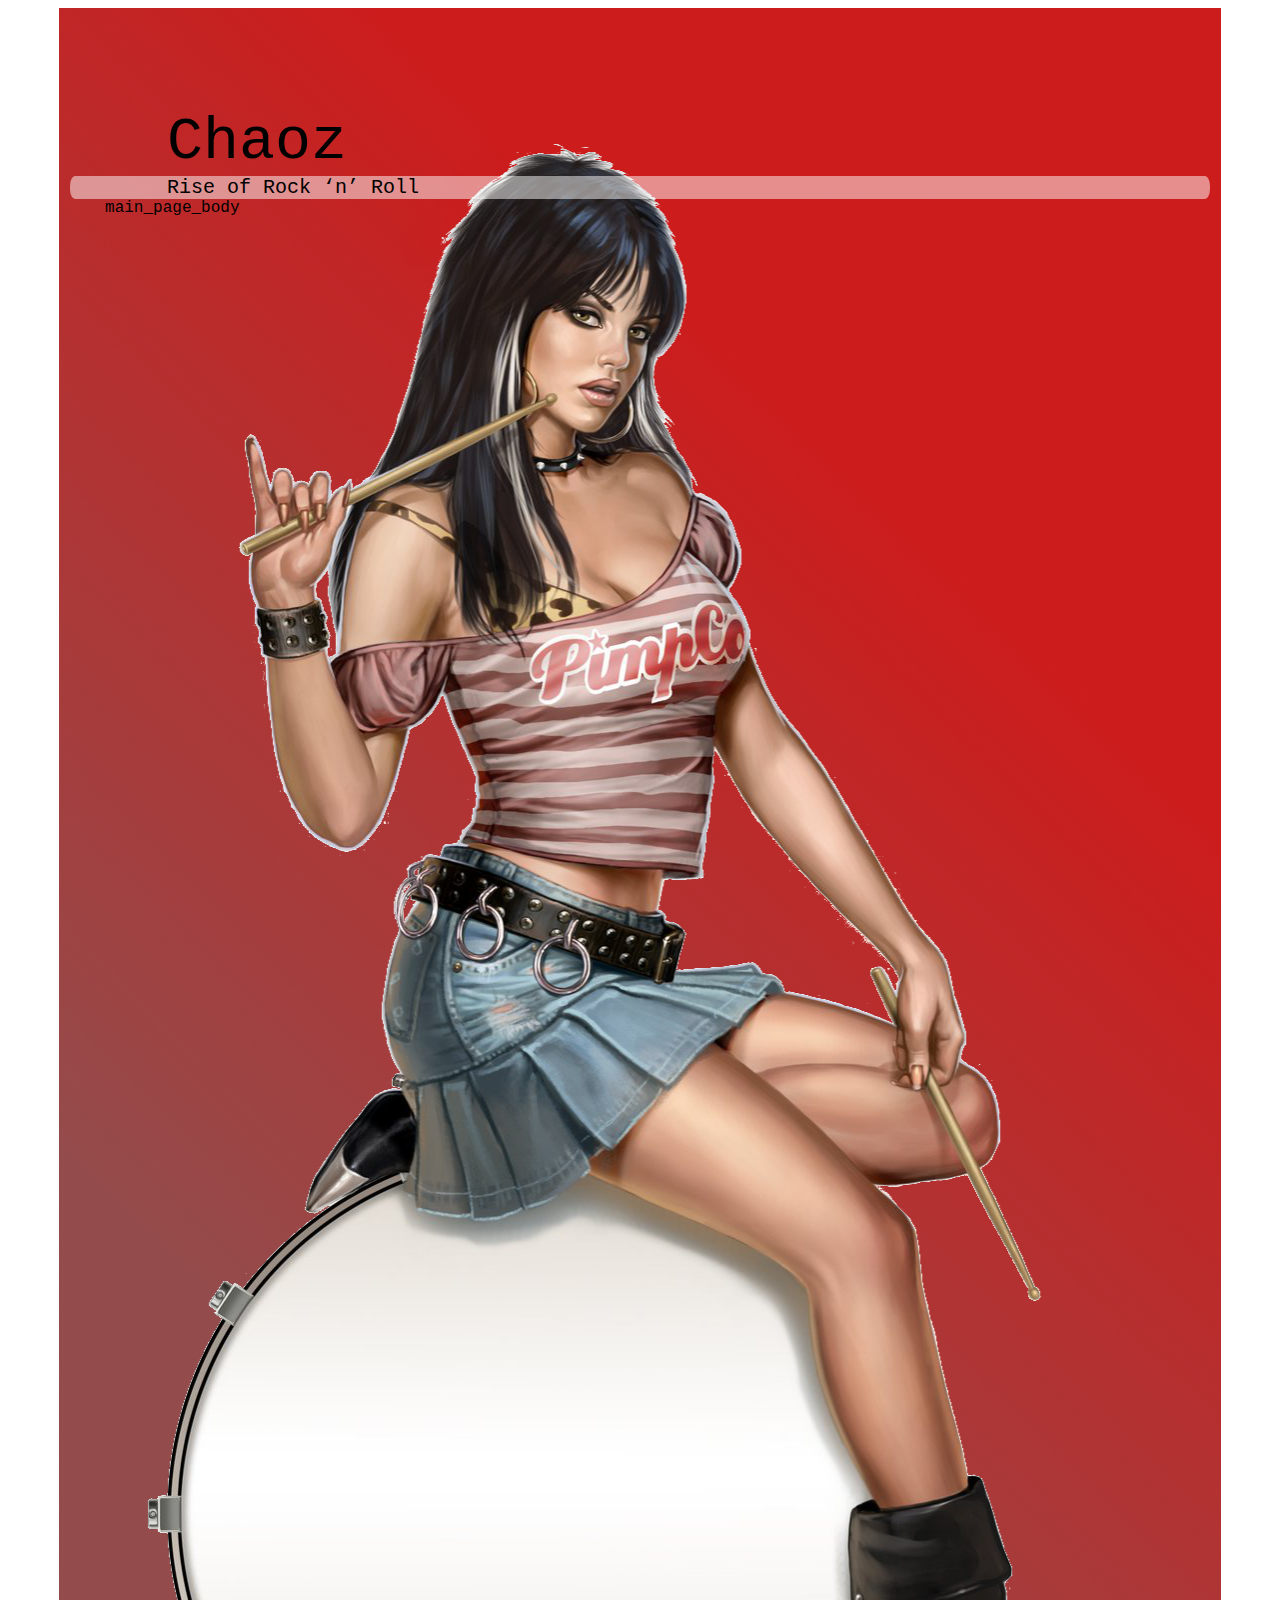
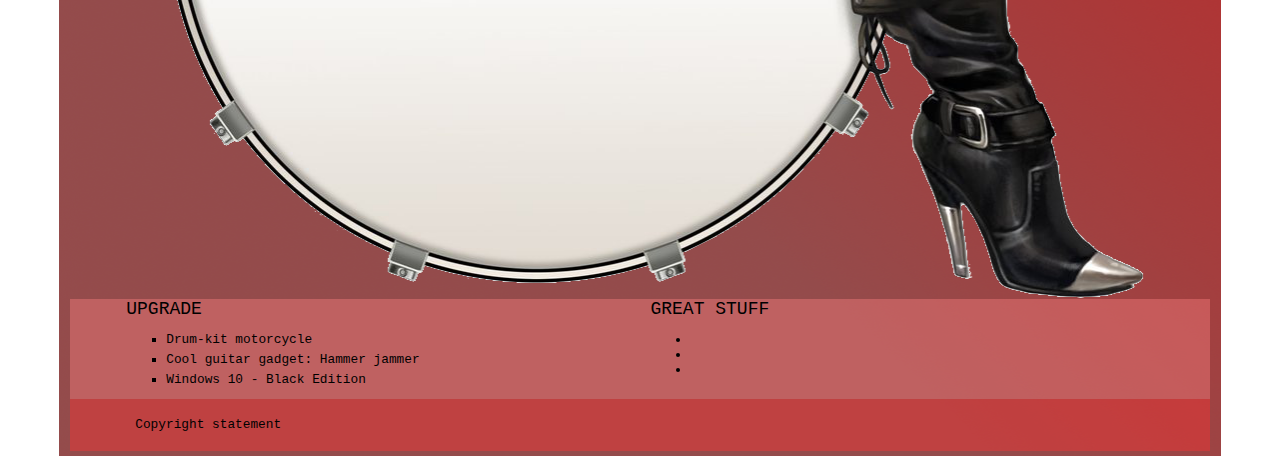
==== index.html @ 0b0e2d51 "Initial commit" ====
<!DOCTYPE html>
<html>
    <head>
        <title>TODO supply a title</title>
        <meta charset="UTF-8">
        <meta name="viewport" content="width=device-width, initial-scale=1.0">
        <link href="styles/fluid_grid.css" type="text/css" rel="stylesheet" />
        <link href="styles/main.css" type="text/css" rel="stylesheet" />
    </head>
    <body>
        <div class="container container_12">
            <div class="prefix_1 grid_2 suffix_1" id="heading">Chaoz</div>
            <div class="clear">&nbsp;</div>
            
            <div class="prefix_1 grid_11" id="subheading">Rise of Rock ‘n’ Roll</div>
            <div class="clear">&nbsp;</div>

            <div>
                <div class="container_12" id="main_page_body">
                    main_page_body
                </div>
            </div>
            <div class="clear">&nbsp;</div>
            
            <div class="grid_12" id="footer">
                <div id="top-footer">
                    <div class="container_12">
                        <div class="grid_6">
                            <span id="footcon_linklist_header_1">UPGRADE</span>
                            <ul id="footcon_linklist_1">
                                
                                <li class="footcon_linkitem_1">Drum-kit motorcycle</li>
                                <li class="footcon_linkitem_1">Cool guitar gadget: Hammer jammer</li>
                                <li class="footcon_linkitem_1">Windows 10 - Black Edition</li>
                            </ul>
                        </div>
                        <div class="grid_4">
                            <span id="footcon_linklist_header_2">GREAT STUFF</span>
                            <ul id="footcon_linklist_2">
                                <li class="footcon_linkitem_2"></li>
                                <li class="footcon_linkitem_2"></li>
                                <li class="footcon_linkitem_2"></li>
                            </ul>
                        </div>
                    </div>
                </div>
                <div id="copyright-footer">
                    <div class="container_12">
                        <div class="grid_12">
                            Copyright statement
                        </div>
                    </div>
                </div>
            </div>
            <div class="clear">&nbsp;</div>

        </div>
    </body>
</html>
---- styles/fluid_grid.css ----
/* 
    Created on : 23-Oct-2014, 19:39:03
    Author     : Gabri
*/

/*
    Variable Grid System (Fluid Version).
    Learn more ~ http://www.spry-soft.com/grids/
    Based on 960 Grid System - http://960.gs/ & 960 Fluid - http://www.designinfluences.com/

    Licensed under GPL and MIT.
*/


/* Containers
----------------------------------------------------------------------------------------------------*/
.container_12 {
	width: 92%;
	margin-left: 4%;
	margin-right: 4%;
}

/* Grid >> Global
----------------------------------------------------------------------------------------------------*/

.grid_1,
.grid_2,
.grid_3,
.grid_4,
.grid_5,
.grid_6,
.grid_7,
.grid_8,
.grid_9,
.grid_10,
.grid_11,
.grid_12 {
	display:inline;
	float: left;
	position: relative;
	margin-left: 1%;
	margin-right: 1%;
}

/* Grid >> Children (Alpha ~ First, Omega ~ Last)
----------------------------------------------------------------------------------------------------*/

.alpha {
	margin-left: 0;
}

.omega {
	margin-right: 0;
}

/* Grid >> 12 Columns
----------------------------------------------------------------------------------------------------*/


.container_12 .grid_1 {
	width:6.333%;
}

.container_12 .grid_2 {
	width:14.667%;
}

.container_12 .grid_3 {
	width:23.0%;
}

.container_12 .grid_4 {
	width:31.333%;
}

.container_12 .grid_5 {
	width:39.667%;
}

.container_12 .grid_6 {
	width:48.0%;
}

.container_12 .grid_7 {
	width:56.333%;
}

.container_12 .grid_8 {
	width:64.667%;
}

.container_12 .grid_9 {
	width:73.0%;
}

.container_12 .grid_10 {
	width:81.333%;
}

.container_12 .grid_11 {
	width:89.667%;
}

.container_12 .grid_12 {
	width:98.0%;
}



/* Prefix Extra Space >> 12 Columns
----------------------------------------------------------------------------------------------------*/


.container_12 .prefix_1 {
	padding-left:8.333%;
}

.container_12 .prefix_2 {
	padding-left:16.667%;
}

.container_12 .prefix_3 {
	padding-left:25.0%;
}

.container_12 .prefix_4 {
	padding-left:33.333%;
}

.container_12 .prefix_5 {
	padding-left:41.667%;
}

.container_12 .prefix_6 {
	padding-left:50.0%;
}

.container_12 .prefix_7 {
	padding-left:58.333%;
}

.container_12 .prefix_8 {
	padding-left:66.667%;
}

.container_12 .prefix_9 {
	padding-left:75.0%;
}

.container_12 .prefix_10 {
	padding-left:83.333%;
}

.container_12 .prefix_11 {
	padding-left:91.667%;
}



/* Suffix Extra Space >> 12 Columns
----------------------------------------------------------------------------------------------------*/


.container_12 .suffix_1 {
	padding-right:8.333%;
}

.container_12 .suffix_2 {
	padding-right:16.667%;
}

.container_12 .suffix_3 {
	padding-right:25.0%;
}

.container_12 .suffix_4 {
	padding-right:33.333%;
}

.container_12 .suffix_5 {
	padding-right:41.667%;
}

.container_12 .suffix_6 {
	padding-right:50.0%;
}

.container_12 .suffix_7 {
	padding-right:58.333%;
}

.container_12 .suffix_8 {
	padding-right:66.667%;
}

.container_12 .suffix_9 {
	padding-right:75.0%;
}

.container_12 .suffix_10 {
	padding-right:83.333%;
}

.container_12 .suffix_11 {
	padding-right:91.667%;
}



/* Push Space >> 12 Columns
----------------------------------------------------------------------------------------------------*/


.container_12 .push_1 {
	left:8.333%;
}

.container_12 .push_2 {
	left:16.667%;
}

.container_12 .push_3 {
	left:25.0%;
}

.container_12 .push_4 {
	left:33.333%;
}

.container_12 .push_5 {
	left:41.667%;
}

.container_12 .push_6 {
	left:50.0%;
}

.container_12 .push_7 {
	left:58.333%;
}

.container_12 .push_8 {
	left:66.667%;
}

.container_12 .push_9 {
	left:75.0%;
}

.container_12 .push_10 {
	left:83.333%;
}

.container_12 .push_11 {
	left:91.667%;
}



/* Pull Space >> 12 Columns
----------------------------------------------------------------------------------------------------*/


.container_12 .pull_1 {
	left:-8.333%;
}

.container_12 .pull_2 {
	left:-16.667%;
}

.container_12 .pull_3 {
	left:-25.0%;
}

.container_12 .pull_4 {
	left:-33.333%;
}

.container_12 .pull_5 {
	left:-41.667%;
}

.container_12 .pull_6 {
	left:-50.0%;
}

.container_12 .pull_7 {
	left:-58.333%;
}

.container_12 .pull_8 {
	left:-66.667%;
}

.container_12 .pull_9 {
	left:-75.0%;
}

.container_12 .pull_10 {
	left:-83.333%;
}

.container_12 .pull_11 {
	left:-91.667%;
}




/* Clear Floated Elements
----------------------------------------------------------------------------------------------------*/

/* http://sonspring.com/journal/clearing-floats */

.clear {
	clear: both;
	display: block;
	overflow: hidden;
	visibility: hidden;
	width: 0;
	height: 0;
}

/* http://perishablepress.com/press/2008/02/05/lessons-learned-concerning-the-clearfix-css-hack */

.clearfix:after {
	clear: both;
	content: ' ';
	display: block;
	font-size: 0;
	line-height: 0;
	visibility: hidden;
	width: 0;
	height: 0;
}

.clearfix {
	display: inline-block;
}

* html .clearfix {
	height: 1%;
}

.clearfix {
	display: block;
}
---- styles/main.css ----
/* 
    Created on : 23-Oct-2014, 19:42:12
    Author     : Gabri
*/
body { 
    background-color: #fff; 
    font-family: Rockwell, "Courier Bold", Courier, Georgia, Times, "Times New Roman", serif;
}
.container { 
    background-image: url(../images/background.png);
    background-position:center;
    width: auto;
    height:2048px;
}

#heading {
    padding-top: 100px;
    font-size: 60px;
}

#subheading {
    border-radius: 5px 10px;
    -moz-border-radius: 5px 10px;
    -webkit-border-radius: 5px 10px;
    
    background: rgba(255, 255, 255, 0.5);
  
    font-size: 20px;
}

#main_page_body {
    height: 1700px;
}

#footer {
    float: left;
    clear: both;
    position: relative;
}

#top-footer {
    font-size: .8em;
    height: 100px;
    margin:0; 
    background: rgba(255, 130, 130, 0.4);
}

#copyright-footer {
    height: 32px;
    vertical-align: middle;
    font-size: 0.8em;
    line-height: 32px;
    padding: 10px;
    background: rgba(255, 50, 50, 0.4);
}

#footcon_linklist_header_1 {
    font-size: large;
}
#footcon_linklist_header_2 {
    font-size: large;
}

.footcon_linkitem_1 {
    list-style: square;
    height: 20px;
}
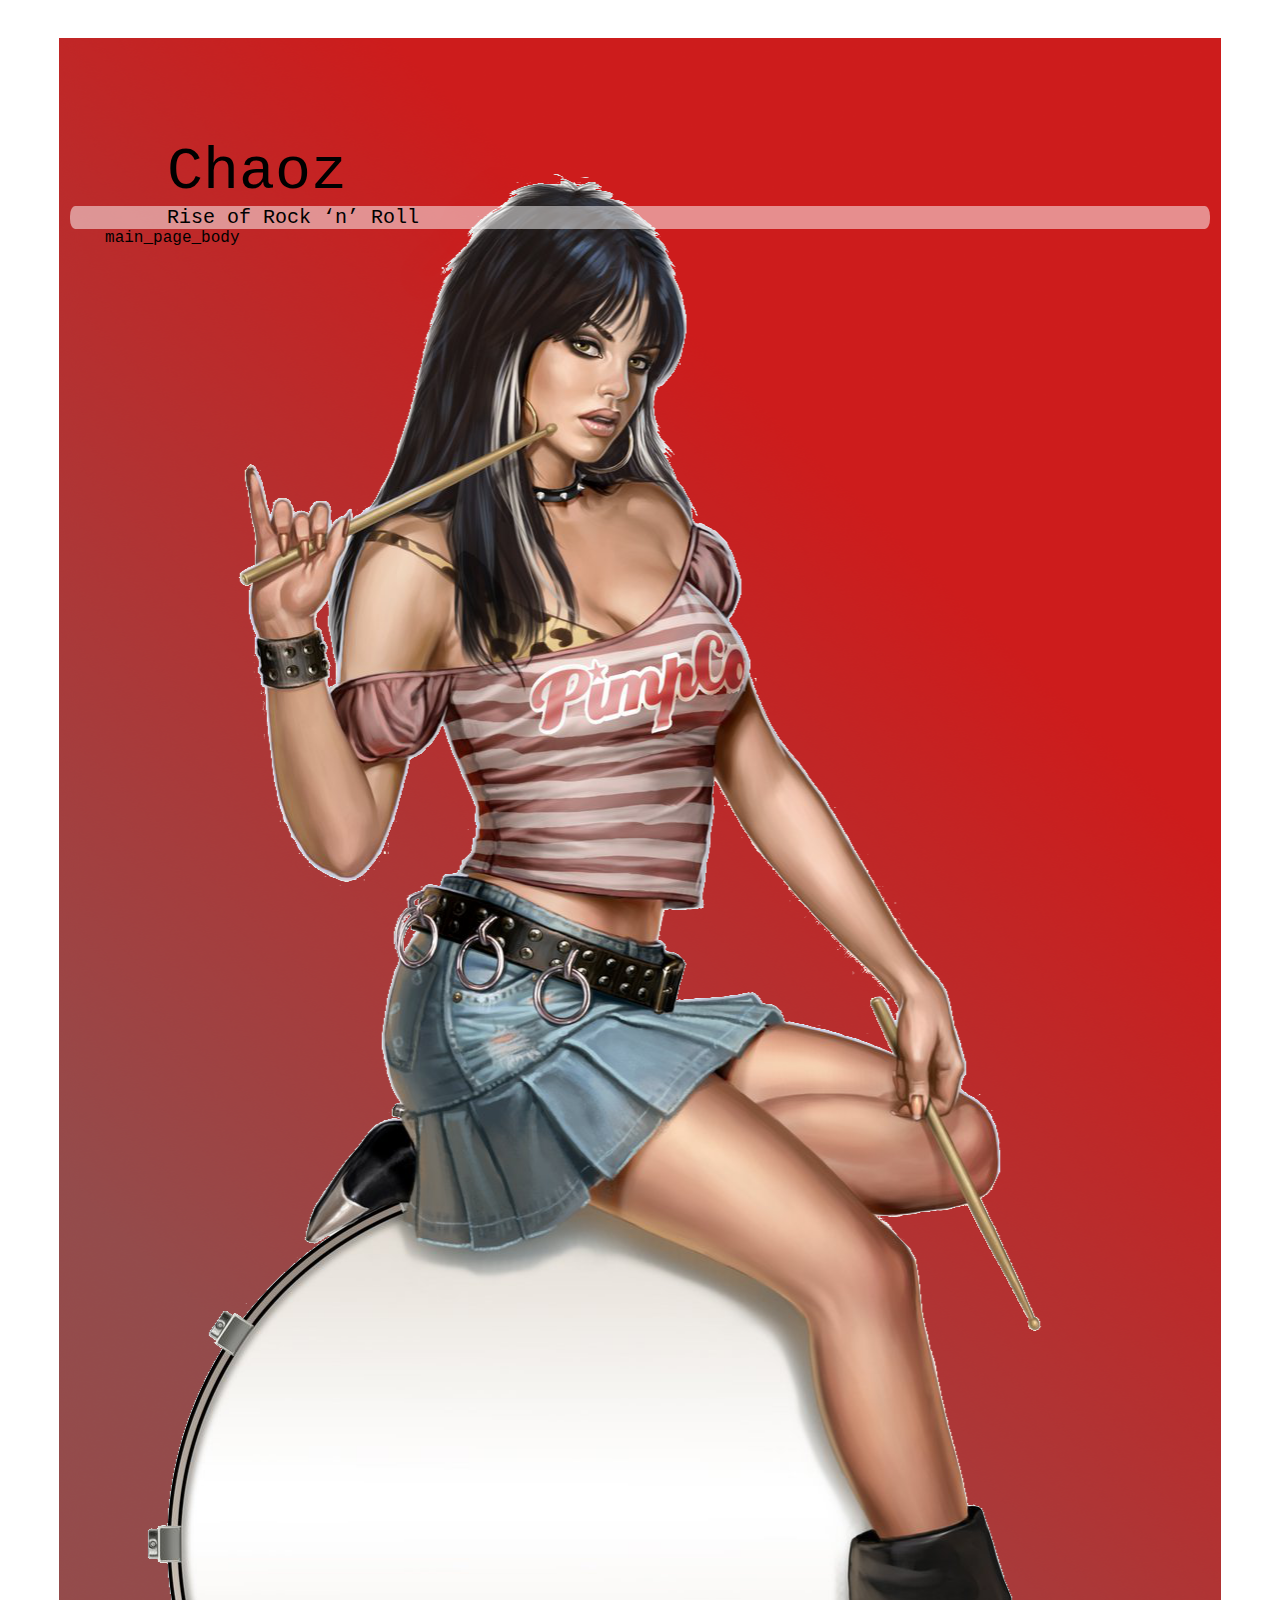
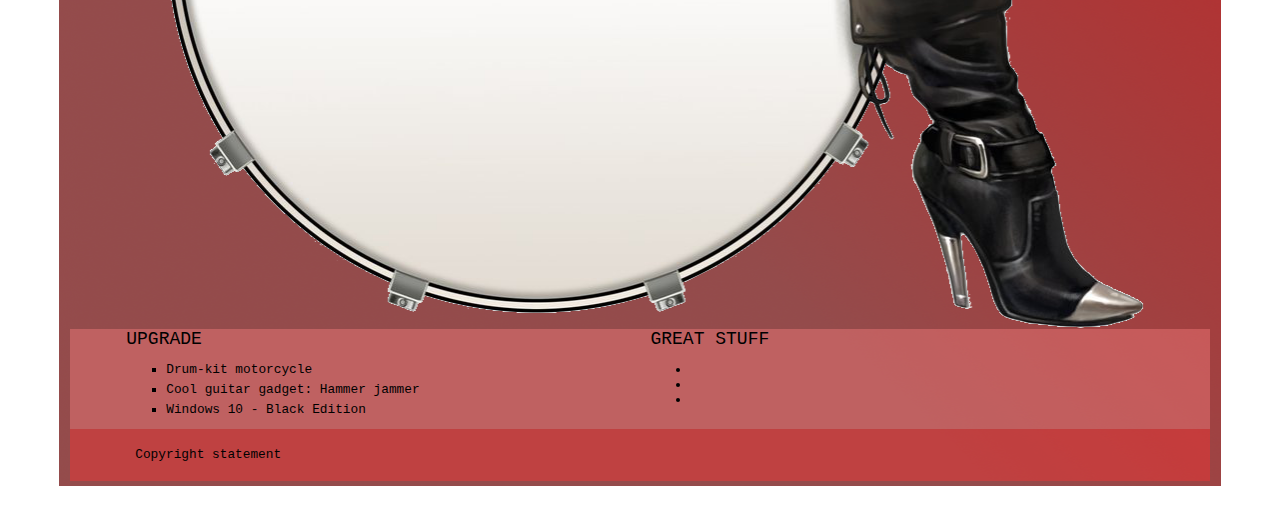
==== commit 88f823e2: "Creat a page 2. Add jquery and index.js includes to index; Create css file for index and seperatly;" ====
--- a/index.html
+++ b/index.html
@@ -6,6 +6,10 @@
         <meta name="viewport" content="width=device-width, initial-scale=1.0">
         <link href="styles/fluid_grid.css" type="text/css" rel="stylesheet" />
         <link href="styles/main.css" type="text/css" rel="stylesheet" />
+        <link href="styles/index.css" type="text/css" rel="stylesheet" />
+        
+        <script src="js/libs/jquery/jquery.js" type="text/javascript" ></script>
+        <script src="js/index.js" type="text/javascript" ></script>
     </head>
     <body>
         <div class="container container_12">
@@ -53,7 +57,8 @@
                 </div>
             </div>
             <div class="clear">&nbsp;</div>
-
+        </div>
+        <div class="page_right">
         </div>
     </body>
 </html>
--- a/styles/main.css
+++ b/styles/main.css
@@ -5,63 +5,17 @@
 body { 
     background-color: #fff; 
     font-family: Rockwell, "Courier Bold", Courier, Georgia, Times, "Times New Roman", serif;
-}
-.container { 
-    background-image: url(../images/background.png);
-    background-position:center;
-    width: auto;
-    height:2048px;
+    padding: 30px 0 30px 0;
 }
 
-#heading {
-    padding-top: 100px;
-    font-size: 60px;
-}
-
-#subheading {
-    border-radius: 5px 10px;
-    -moz-border-radius: 5px 10px;
-    -webkit-border-radius: 5px 10px;
-    
-    background: rgba(255, 255, 255, 0.5);
-  
-    font-size: 20px;
-}
-
-#main_page_body {
-    height: 1700px;
-}
-
-#footer {
-    float: left;
-    clear: both;
-    position: relative;
-}
-
-#top-footer {
-    font-size: .8em;
-    height: 100px;
-    margin:0; 
-    background: rgba(255, 130, 130, 0.4);
-}
-
-#copyright-footer {
-    height: 32px;
-    vertical-align: middle;
-    font-size: 0.8em;
-    line-height: 32px;
-    padding: 10px;
-    background: rgba(255, 50, 50, 0.4);
-}
-
-#footcon_linklist_header_1 {
-    font-size: large;
-}
-#footcon_linklist_header_2 {
-    font-size: large;
-}
-
-.footcon_linkitem_1 {
-    list-style: square;
-    height: 20px;
-}
+.page_right {
+    display: none;
+    height: 100%;
+    width: 40px;
+    position: fixed;
+    top: 0;
+    right: 0;
+    outline: 1px solid yellowgreen;
+    background: rgba(255, 255, 100, 0.2);
+    cursor: pointer;
+}--- a/styles/index.css
+++ b/styles/index.css
@@ -0,0 +1,63 @@
+/* 
+    Created on : 23-Oct-2014, 22:33:52
+    Author     : Gabri
+*/
+.container { 
+    background-image: url(../images/background.png);
+    background-position:center;
+    width: auto;
+    height:2048px;
+}
+
+#heading {
+    padding-top: 100px;
+    font-size: 60px;
+}
+
+#subheading {
+    border-radius: 5px 10px;
+    -moz-border-radius: 5px 10px;
+    -webkit-border-radius: 5px 10px;
+    
+    background: rgba(255, 255, 255, 0.5);
+  
+    font-size: 20px;
+}
+
+#main_page_body {
+    height: 1700px;
+}
+
+#footer {
+    float: left;
+    clear: both;
+    position: relative;
+}
+
+#top-footer {
+    font-size: .8em;
+    height: 100px;
+    margin:0; 
+    background: rgba(255, 130, 130, 0.4);
+}
+
+#copyright-footer {
+    height: 32px;
+    vertical-align: middle;
+    font-size: 0.8em;
+    line-height: 32px;
+    padding: 10px;
+    background: rgba(255, 50, 50, 0.4);
+}
+
+#footcon_linklist_header_1 {
+    font-size: large;
+}
+#footcon_linklist_header_2 {
+    font-size: large;
+}
+
+.footcon_linkitem_1 {
+    list-style: square;
+    height: 20px;
+}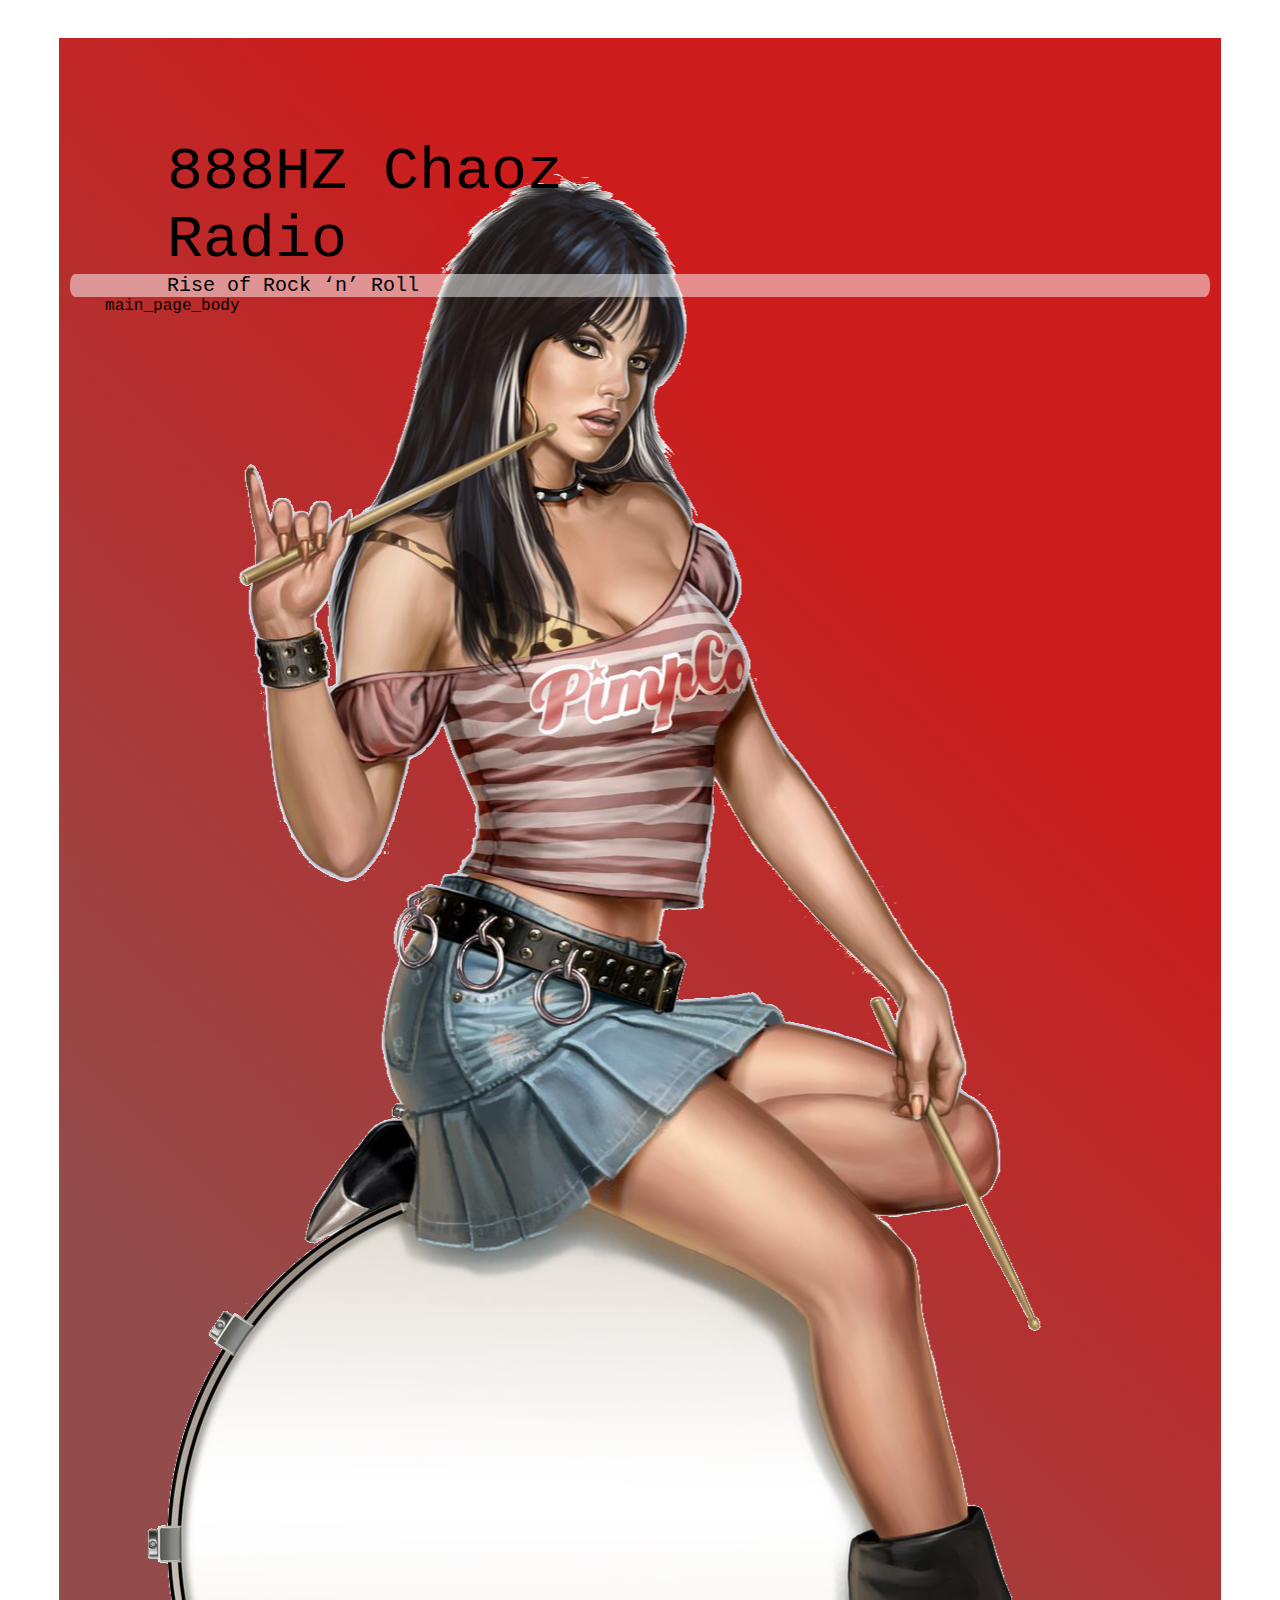
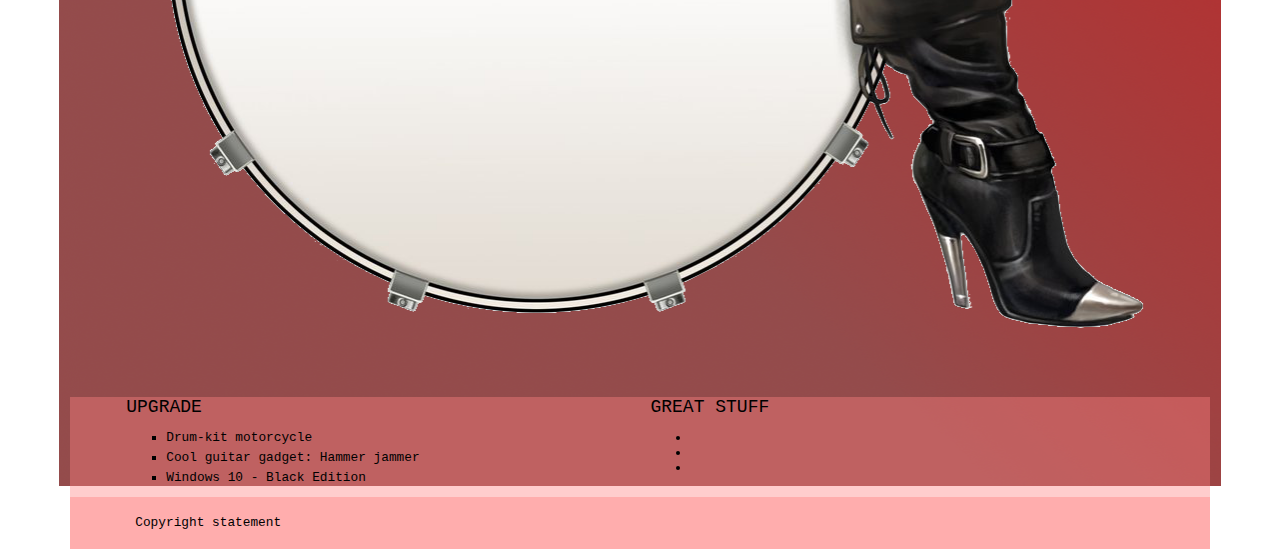
==== commit e0de433b: "Change title to 888Hz Chaoz Radio" ====
--- a/index.html
+++ b/index.html
@@ -1,7 +1,7 @@
 <!DOCTYPE html>
 <html>
     <head>
-        <title>TODO supply a title</title>
+        <title>888HZ Chaoz Radio</title>
         <meta charset="UTF-8">
         <meta name="viewport" content="width=device-width, initial-scale=1.0">
         <link href="styles/fluid_grid.css" type="text/css" rel="stylesheet" />
@@ -13,7 +13,7 @@
     </head>
     <body>
         <div class="container container_12">
-            <div class="prefix_1 grid_2 suffix_1" id="heading">Chaoz</div>
+            <div class="prefix_1 grid_6" id="heading">888HZ Chaoz Radio</div>
             <div class="clear">&nbsp;</div>
             
             <div class="prefix_1 grid_11" id="subheading">Rise of Rock ‘n’ Roll</div>
@@ -61,4 +61,4 @@
         <div class="page_right">
         </div>
     </body>
-</html>
+</html>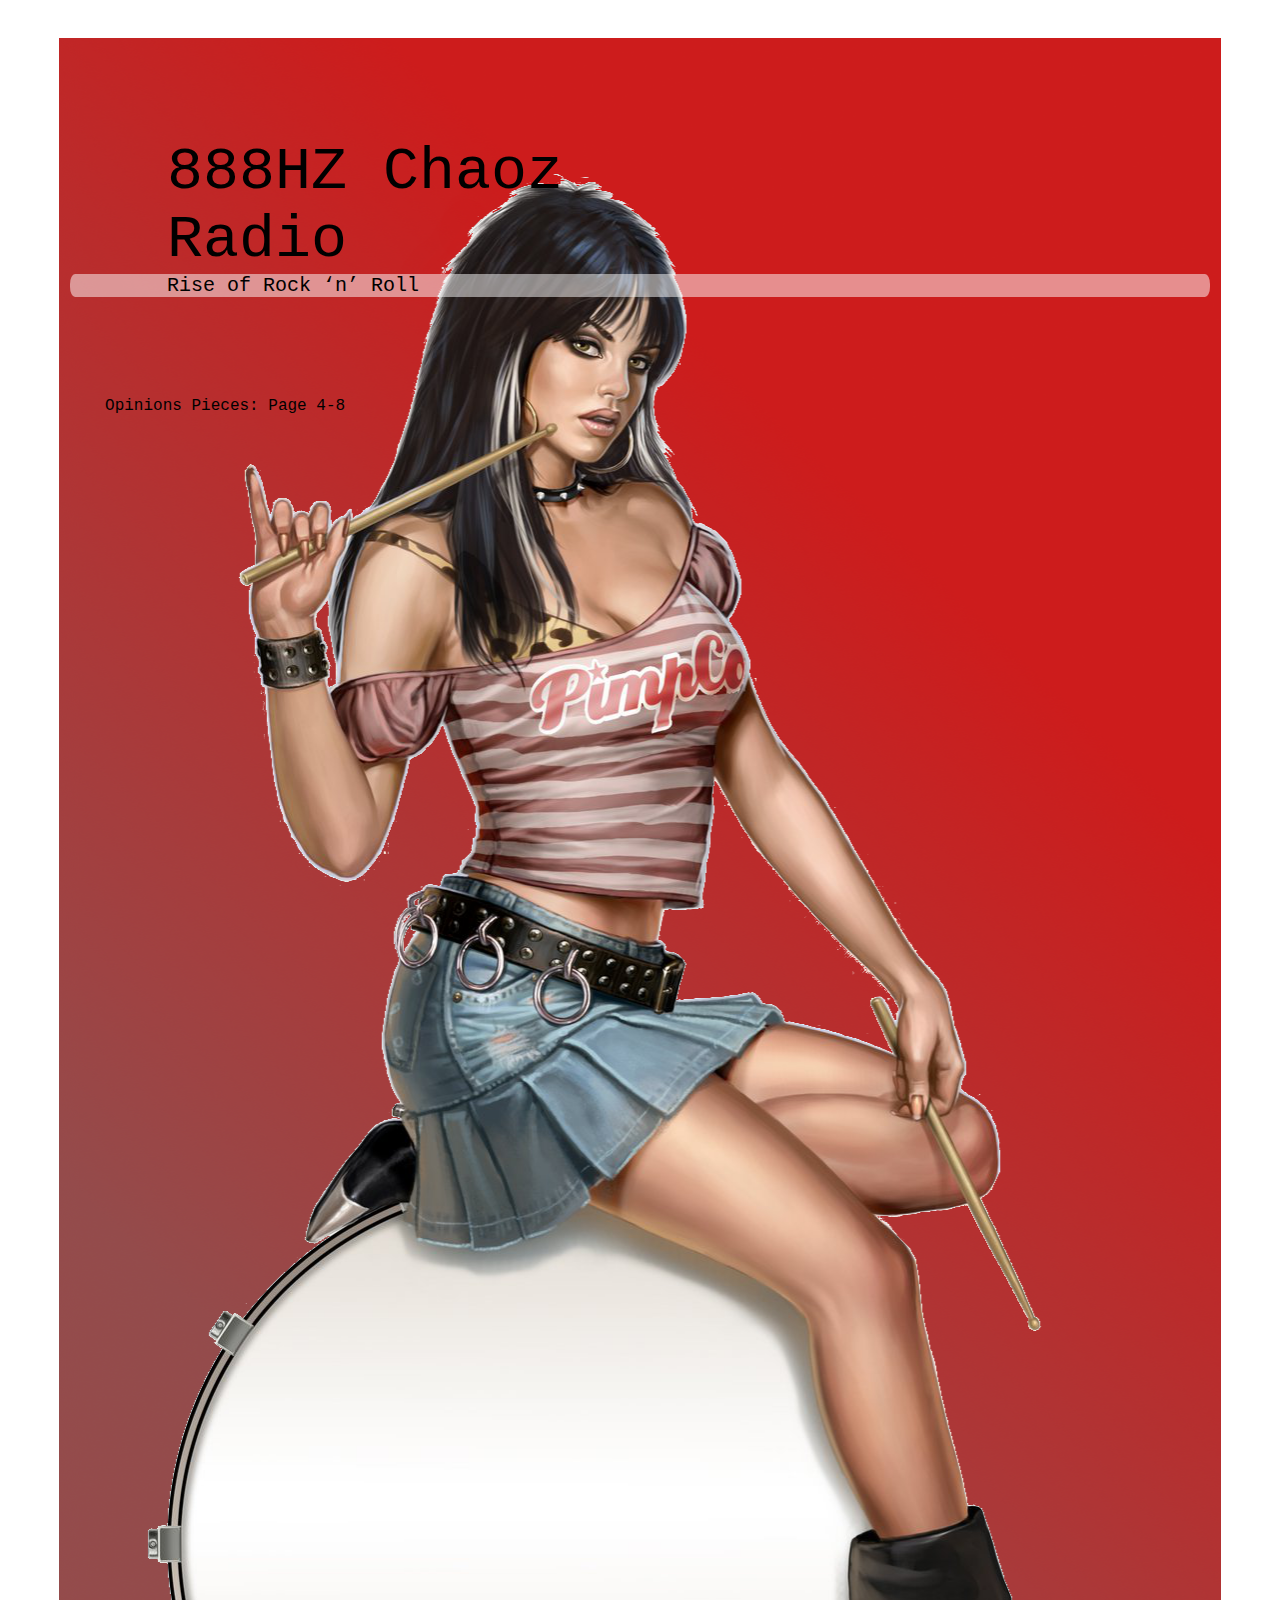
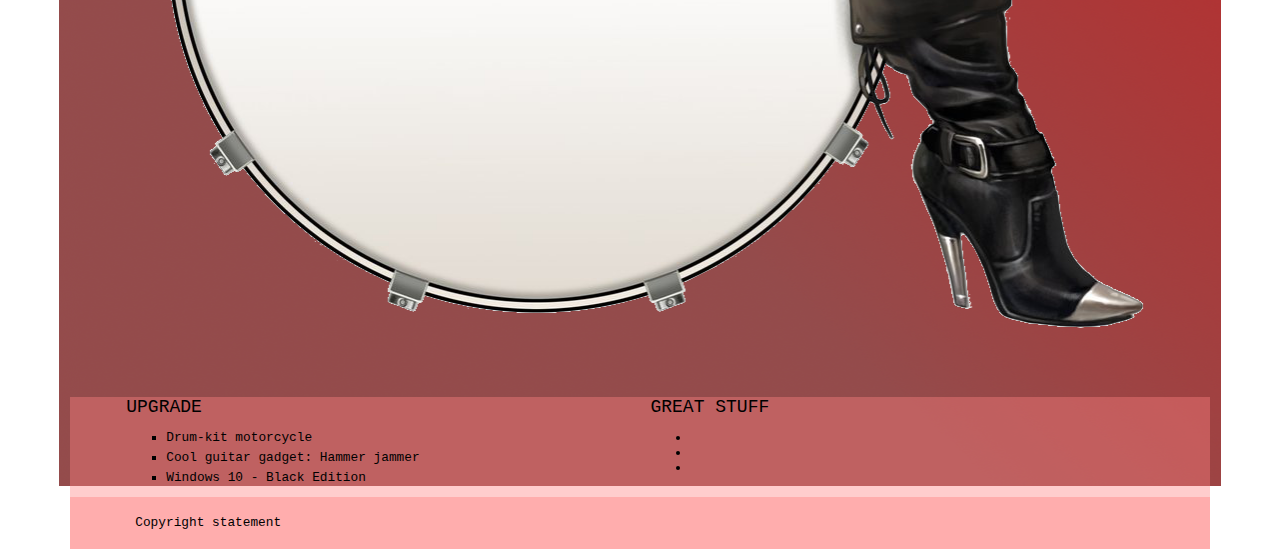
==== commit 2773c0e1: "Add a main page headline" ====
--- a/index.html
+++ b/index.html
@@ -21,7 +21,9 @@
 
             <div>
                 <div class="container_12" id="main_page_body">
-                    main_page_body
+                    <div class="grid2" id="headline1">
+                        Opinions Pieces: Page 4-8
+                    </div>
                 </div>
             </div>
             <div class="clear">&nbsp;</div>
--- a/styles/index.css
+++ b/styles/index.css
@@ -60,4 +60,9 @@
 .footcon_linkitem_1 {
     list-style: square;
     height: 20px;
+}
+
+#headline1 {
+    position: relative;
+    top: 100px;
 }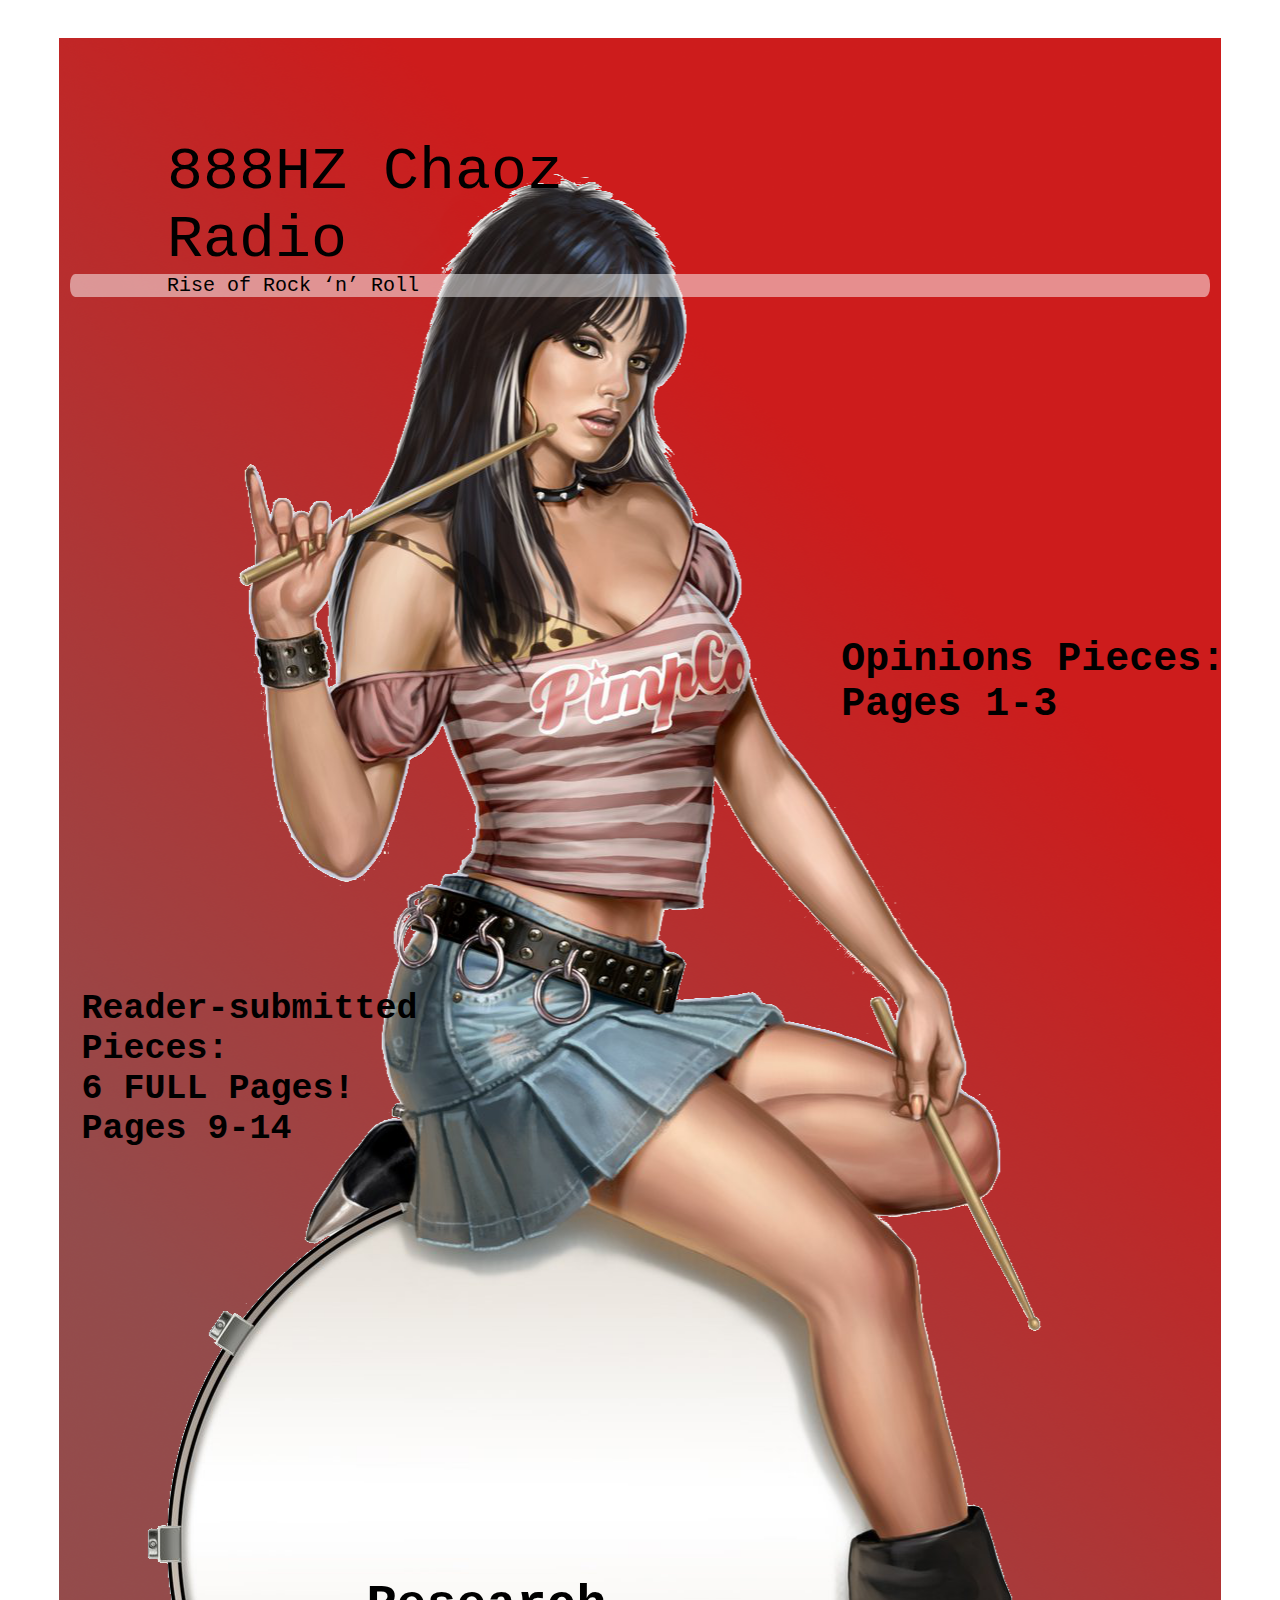
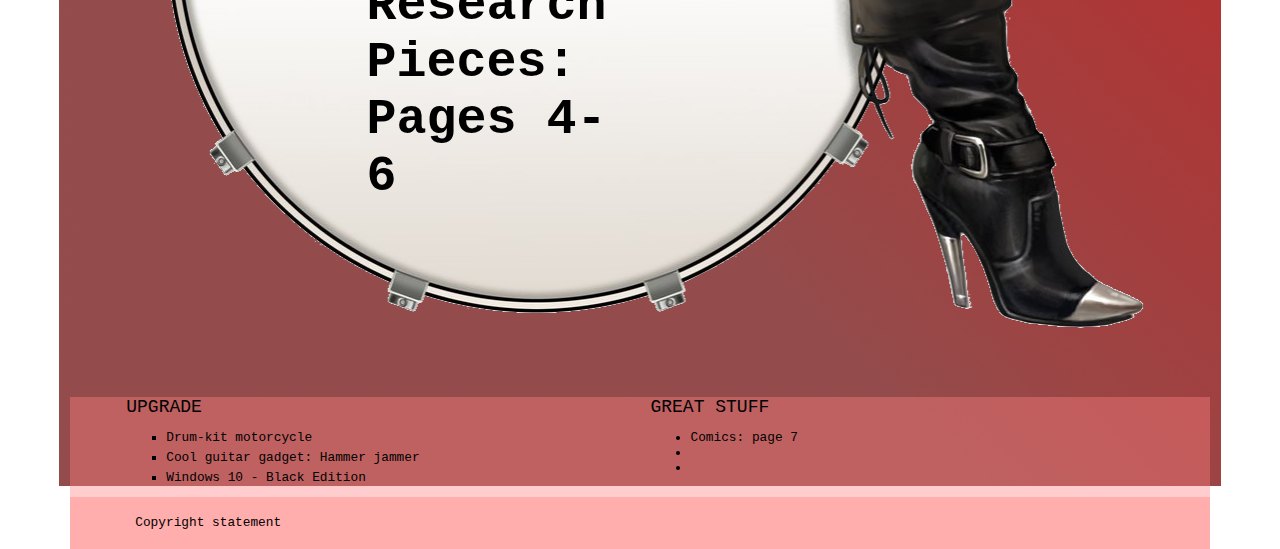
==== commit 9d6808a1: "Add 3 more article pieces" ====
--- a/index.html
+++ b/index.html
@@ -19,11 +19,19 @@
             <div class="prefix_1 grid_11" id="subheading">Rise of Rock ‘n’ Roll</div>
             <div class="clear">&nbsp;</div>
 
-            <div>
-                <div class="container_12" id="main_page_body">
-                    <div class="grid2" id="headline1">
-                        Opinions Pieces: Page 4-8
-                    </div>
+            <div id="main_page_body" class="grid_12">
+                <div class="push_8 grid_5" id="headline1">
+                    Opinions Pieces:<br>Pages 1-3
+                </div>
+                <div class="clear">&nbsp;</div>
+                <div class="push_3 grid_3" id="headline2">
+                    Research Pieces: Pages 4-6
+                </div>
+                <div class="clear">&nbsp;</div>
+                <div class=" grid_4" id="headline3">
+                    Reader-submitted Pieces:<br>
+                    6 FULL Pages!<br>
+                    Pages 9-14
                 </div>
             </div>
             <div class="clear">&nbsp;</div>
@@ -43,7 +51,7 @@
                         <div class="grid_4">
                             <span id="footcon_linklist_header_2">GREAT STUFF</span>
                             <ul id="footcon_linklist_2">
-                                <li class="footcon_linkitem_2"></li>
+                                <li class="footcon_linkitem_2">Comics: page 7</li>
                                 <li class="footcon_linkitem_2"></li>
                                 <li class="footcon_linkitem_2"></li>
                             </ul>
--- a/styles/index.css
+++ b/styles/index.css
@@ -64,5 +64,21 @@
 
 #headline1 {
     position: relative;
-    top: 100px;
+    top: 20%;
+    font-size: 40px;
+    font-weight: bolder;
+}
+
+#headline2 {
+    position: relative;
+    top: 70%;
+    font-size: 50px;
+    font-weight: bolder;
+}
+
+#headline3 {
+    position: relative;
+    top: 22%;
+    font-size: 35px;
+    font-weight: bolder;
 }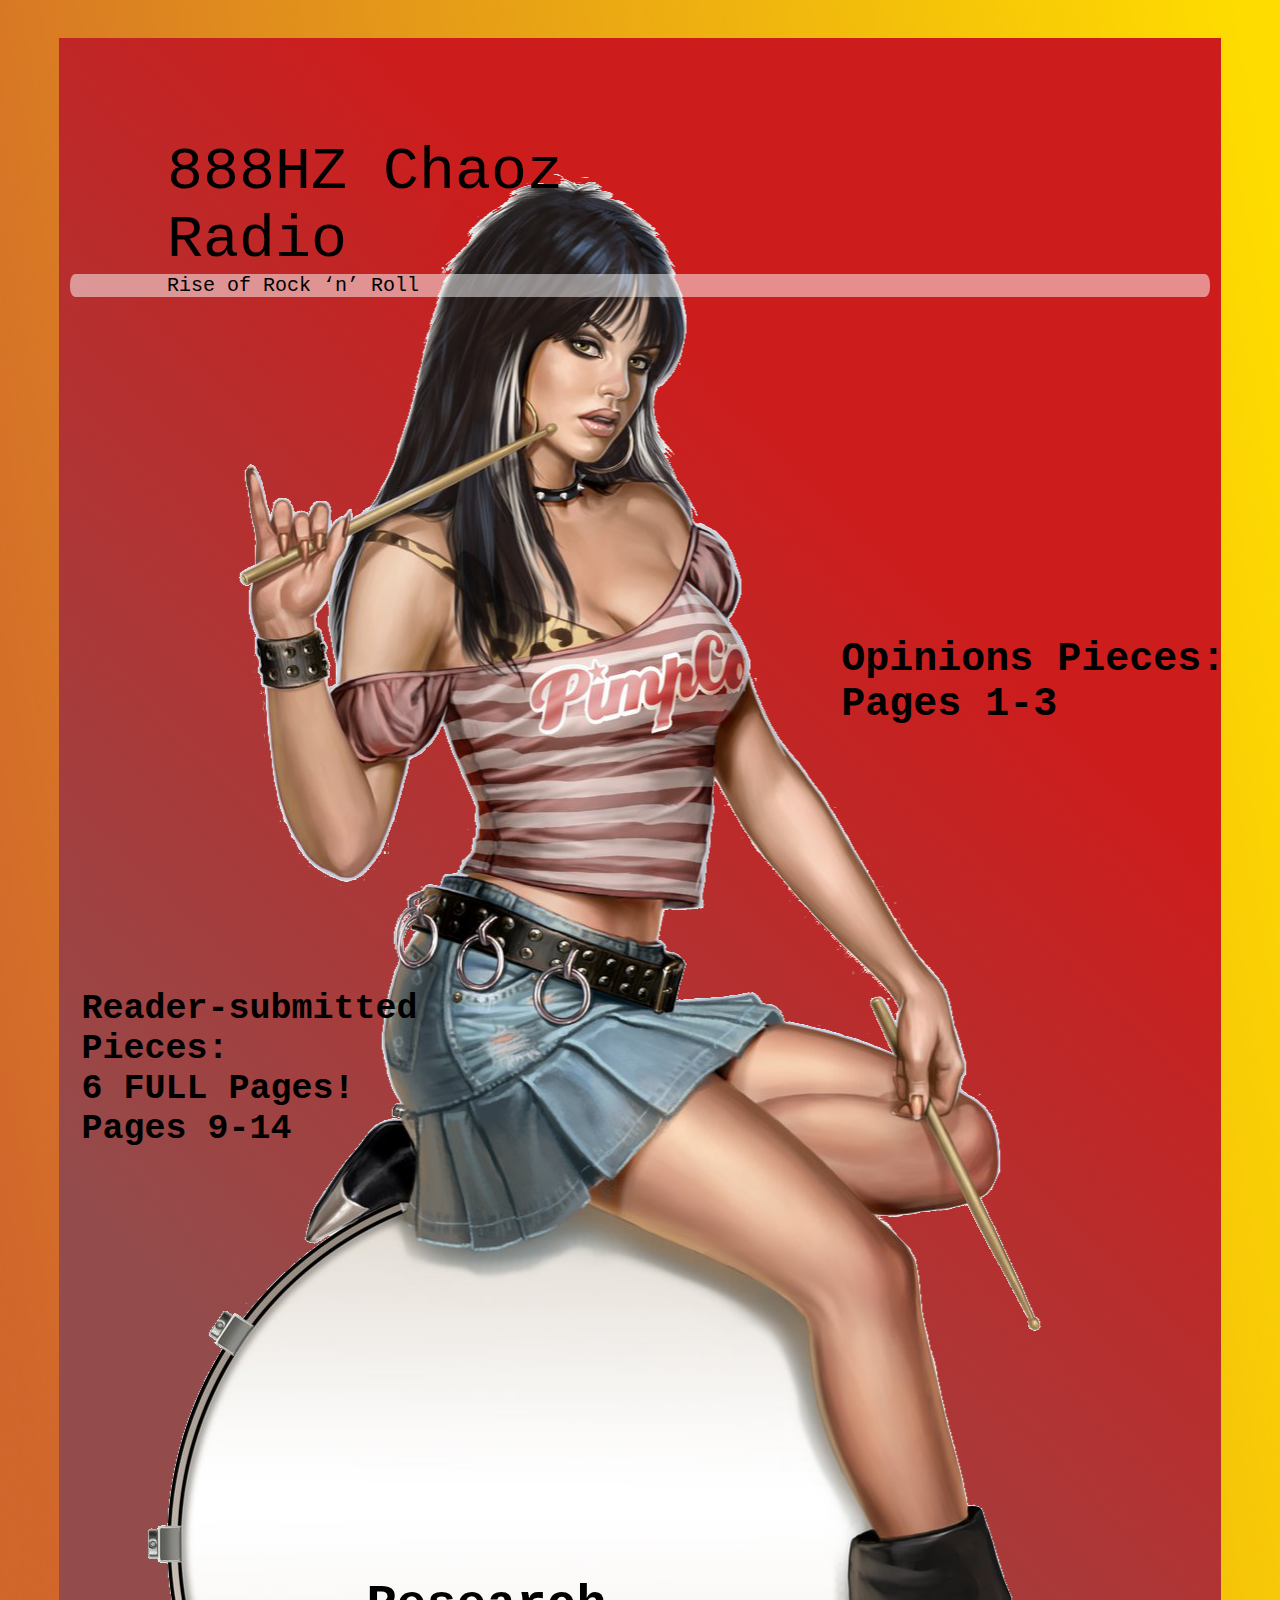
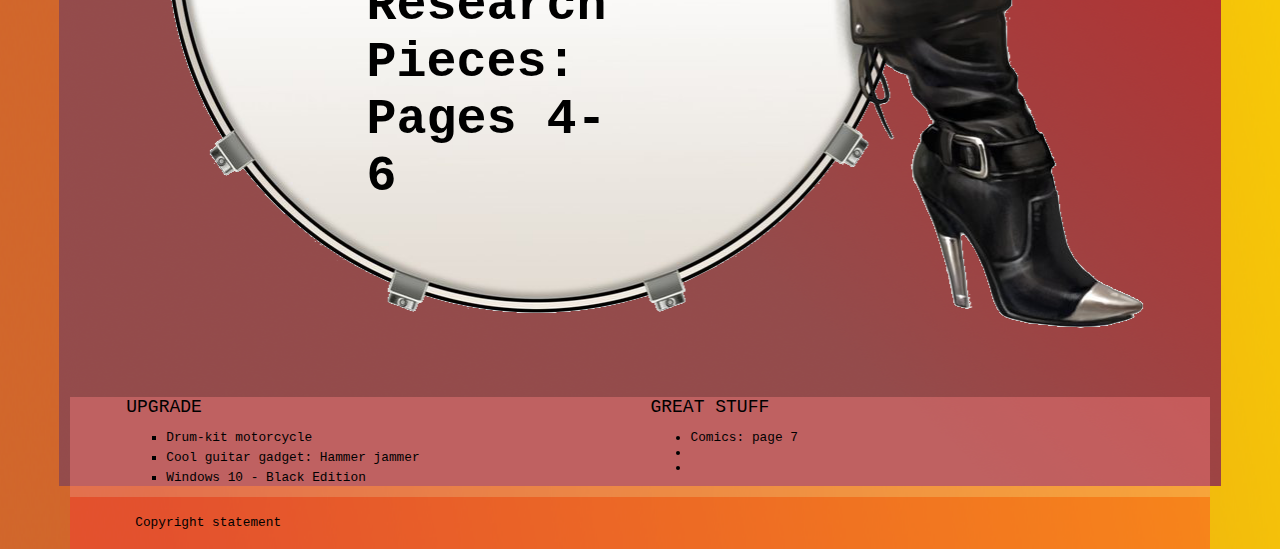
==== commit ceb23d56: "Move js to end of body to reinforce good practise" ====
--- a/index.html
+++ b/index.html
@@ -8,8 +8,6 @@
         <link href="styles/main.css" type="text/css" rel="stylesheet" />
         <link href="styles/index.css" type="text/css" rel="stylesheet" />
         
-        <script src="js/libs/jquery/jquery.js" type="text/javascript" ></script>
-        <script src="js/index.js" type="text/javascript" ></script>
     </head>
     <body>
         <div class="container container_12">
@@ -70,5 +68,10 @@
         </div>
         <div class="page_right">
         </div>
+        <div>
+            <script type="text/javascript" src="js/libs/jquery/jquery.js" ></script>
+            <script type="text/javascript" src="http://stratus.sc/stratus.js"></script>
+            <script type="text/javascript" src="js/index.js"  ></script>
+        </div>
     </body>
 </html>--- a/styles/main.css
+++ b/styles/main.css
@@ -3,7 +3,8 @@
     Author     : Gabri
 */
 body { 
-    background-color: #fff; 
+    background: no-repeat url(../images/body.png);
+    background-size: 100% 100%;
     font-family: Rockwell, "Courier Bold", Courier, Georgia, Times, "Times New Roman", serif;
     padding: 30px 0 30px 0;
 }
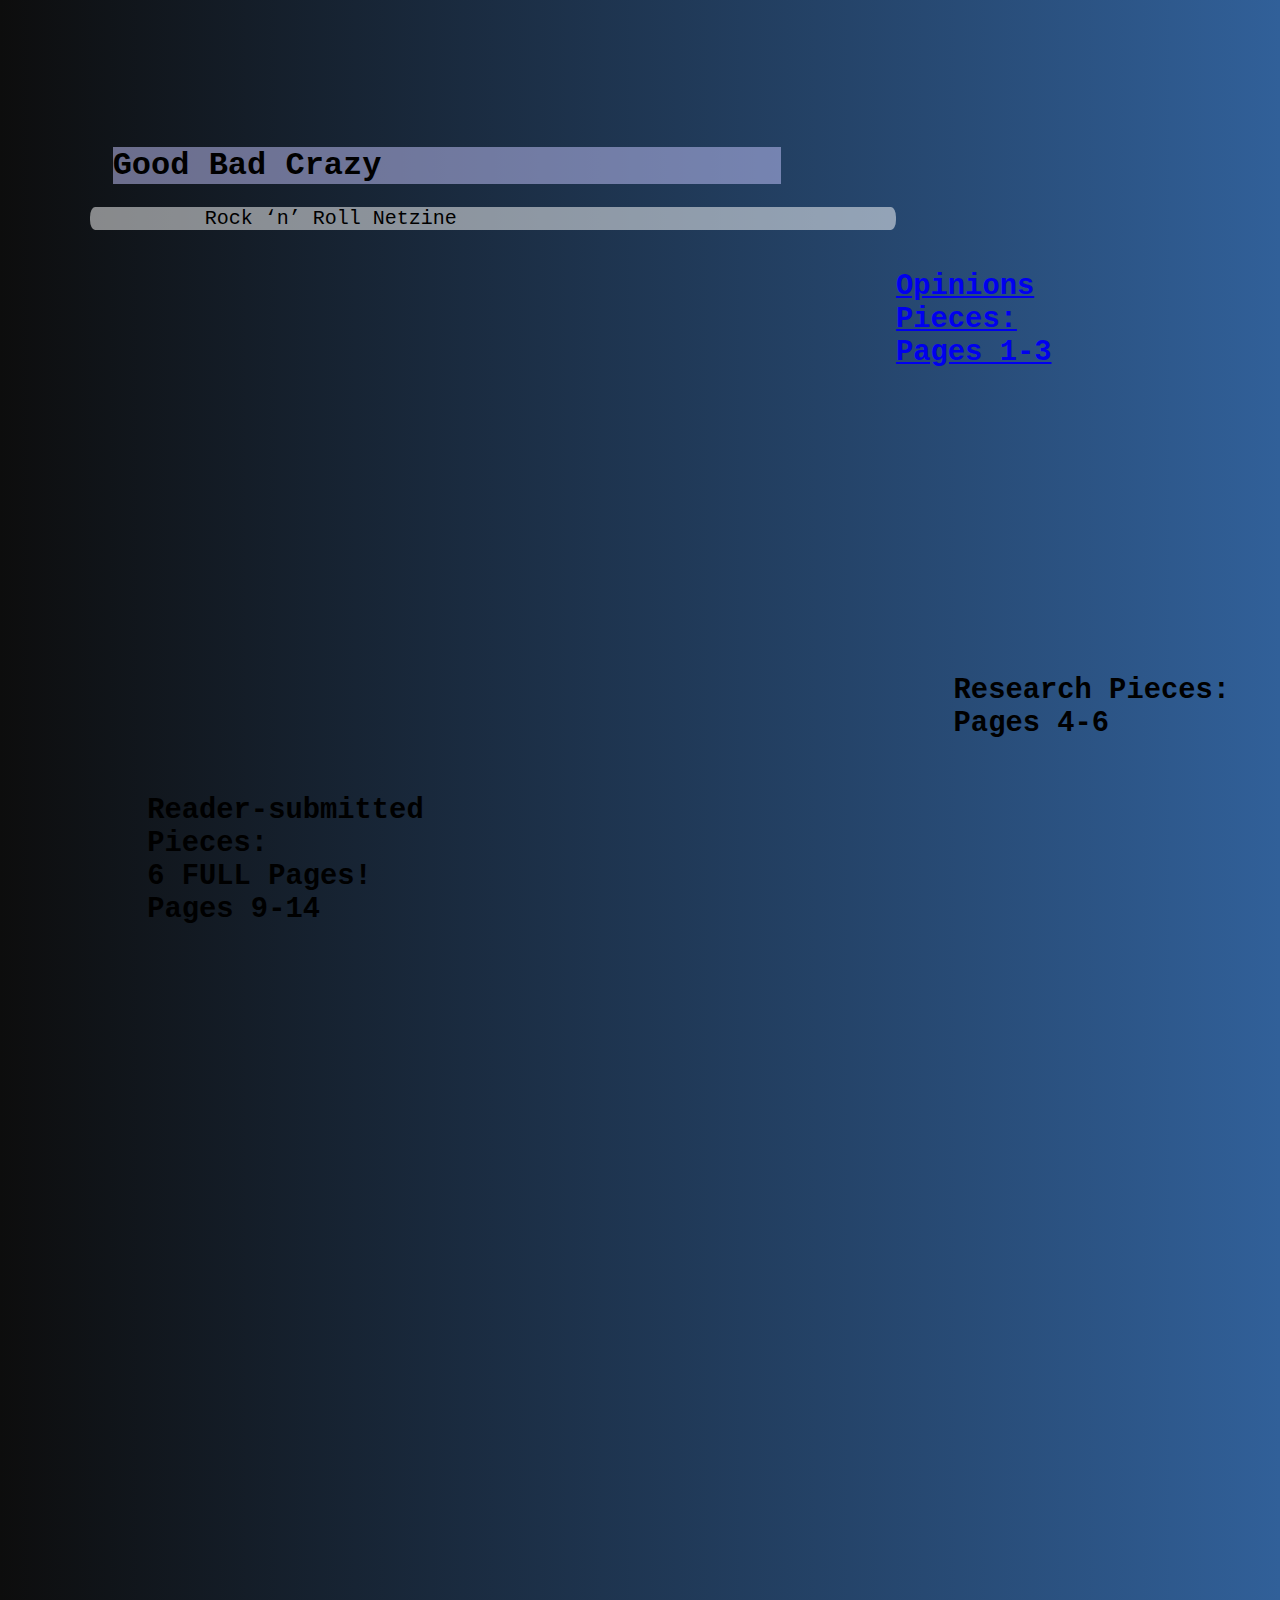
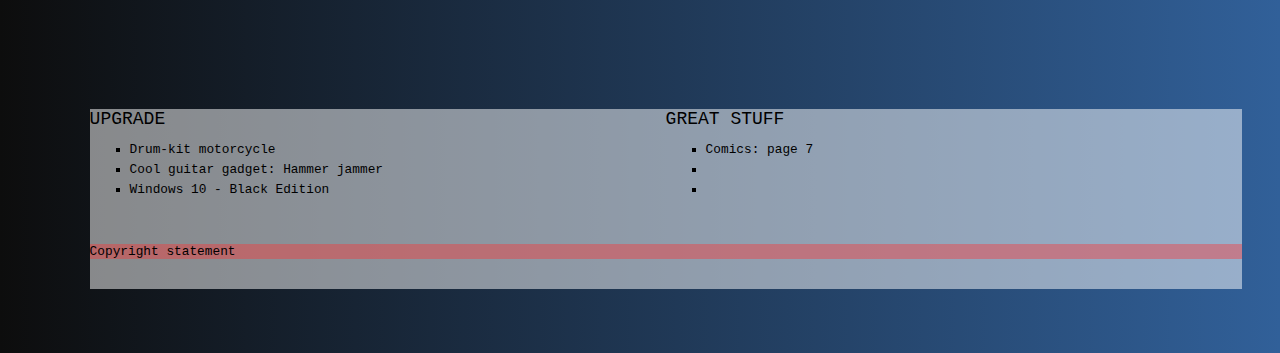
==== commit 68b42b3a: "index: - Remove fluid-grid. - Style positions of everything by hand" ====
--- a/index.html
+++ b/index.html
@@ -4,49 +4,50 @@
         <title>888HZ Chaoz Radio</title>
         <meta charset="UTF-8">
         <meta name="viewport" content="width=device-width, initial-scale=1.0">
-        <link href="styles/fluid_grid.css" type="text/css" rel="stylesheet" />
+
         <link href="styles/main.css" type="text/css" rel="stylesheet" />
         <link href="styles/index.css" type="text/css" rel="stylesheet" />
-        
+
     </head>
     <body>
-        <div class="container container_12">
-            <div class="prefix_1 grid_6" id="heading">888HZ Chaoz Radio</div>
-            <div class="clear">&nbsp;</div>
-            
-            <div class="prefix_1 grid_11" id="subheading">Rise of Rock ‘n’ Roll</div>
-            <div class="clear">&nbsp;</div>
+        <div class="container">
+            <div id="heading"> Good Bad Crazy </div>
 
-            <div id="main_page_body" class="grid_12">
-                <div class="push_8 grid_5" id="headline1">
-                    Opinions Pieces:<br>Pages 1-3
+            <div id="subheading">Rock ‘n’ Roll Netzine</div>
+
+            <div id="main_page_body">
+
+                <div id="headline1" class="headline">
+                    <a href="page1_2.html">
+                        Opinions Pieces:<br>
+                        Pages 1-3
+                    </a>
                 </div>
-                <div class="clear">&nbsp;</div>
-                <div class="push_3 grid_3" id="headline2">
+
+                <div id="headline2" class="headline">
                     Research Pieces: Pages 4-6
                 </div>
-                <div class="clear">&nbsp;</div>
-                <div class=" grid_4" id="headline3">
+
+                <div id="headline3" class="headline">
                     Reader-submitted Pieces:<br>
                     6 FULL Pages!<br>
                     Pages 9-14
                 </div>
-            </div>
-            <div class="clear">&nbsp;</div>
-            
-            <div class="grid_12" id="footer">
-                <div id="top-footer">
-                    <div class="container_12">
-                        <div class="grid_6">
+
+                <div id="footer">
+
+                    <div id="top-footer">
+                        <div id="left_foot_part">
                             <span id="footcon_linklist_header_1">UPGRADE</span>
                             <ul id="footcon_linklist_1">
-                                
+
                                 <li class="footcon_linkitem_1">Drum-kit motorcycle</li>
                                 <li class="footcon_linkitem_1">Cool guitar gadget: Hammer jammer</li>
                                 <li class="footcon_linkitem_1">Windows 10 - Black Edition</li>
                             </ul>
                         </div>
-                        <div class="grid_4">
+
+                        <div id="right_foot_part">
                             <span id="footcon_linklist_header_2">GREAT STUFF</span>
                             <ul id="footcon_linklist_2">
                                 <li class="footcon_linkitem_2">Comics: page 7</li>
@@ -55,23 +56,23 @@
                             </ul>
                         </div>
                     </div>
-                </div>
-                <div id="copyright-footer">
-                    <div class="container_12">
-                        <div class="grid_12">
-                            Copyright statement
-                        </div>
-                    </div>
+
+                    <div id="copyright-footer">Copyright statement</div>
+
                 </div>
             </div>
-            <div class="clear">&nbsp;</div>
+
+
         </div>
+
         <div class="page_right">
         </div>
+
         <div>
             <script type="text/javascript" src="js/libs/jquery/jquery.js" ></script>
             <script type="text/javascript" src="http://stratus.sc/stratus.js"></script>
-            <script type="text/javascript" src="js/index.js"  ></script>
+            <script type="text/javascript" src="js/index.js"></script>
         </div>
+
     </body>
 </html>--- a/styles/main.css
+++ b/styles/main.css
@@ -2,11 +2,25 @@
     Created on : 23-Oct-2014, 19:42:12
     Author     : Gabri
 */
+html, body {
+    height: 100%;
+    width: 100%;    
+}
+
 body { 
-    background: no-repeat url(../images/body.png);
     background-size: 100% 100%;
     font-family: Rockwell, "Courier Bold", Courier, Georgia, Times, "Times New Roman", serif;
-    padding: 30px 0 30px 0;
+    margin: 2%;
+    
+    background: rgba(13,13,13,1);
+    background: -moz-linear-gradient(left, rgba(13,13,13,1) 0%, rgba(49,96,153,1) 100%);
+    background: -webkit-gradient(left top, right top, color-stop(0%, rgba(13,13,13,1)), color-stop(100%, rgba(49,96,153,1)));
+    background: -webkit-linear-gradient(left, rgba(13,13,13,1) 0%, rgba(49,96,153,1) 100%);
+    background: -o-linear-gradient(left, rgba(13,13,13,1) 0%, rgba(49,96,153,1) 100%);
+    background: -ms-linear-gradient(left, rgba(13,13,13,1) 0%, rgba(49,96,153,1) 100%);
+    background: linear-gradient(to right, rgba(13,13,13,1) 0%, rgba(49,96,153,1) 100%);
+    filter: progid:DXImageTransform.Microsoft.gradient( startColorstr='#0d0d0d', endColorstr='#316099', GradientType=1 );
+
 }
 
 .page_right {
--- a/styles/index.css
+++ b/styles/index.css
@@ -3,18 +3,29 @@
     Author     : Gabri
 */
 .container { 
-    background-image: url(../images/background.png);
-    background-position:center;
-    width: auto;
-    height:2048px;
+    background: no-repeat url(../images/background.jpg);
+    background-position-x: 50%;
+    background-size: 100%;
+    width: 90%;
+    display: inline-block;
+    position: relative;
+    margin: 5%;
 }
-
+.container:after { 
+    padding-top: 139%; /* 16:9 ratio */
+    display: block;
+    content: '';
+}
 #heading {
-    padding-top: 100px;
-    font-size: 60px;
+    margin: 5% 40% 2% 2%;
+    font-size:2em;
+    font-weight: 900;
+    background: rgba(200, 200, 255, 0.5);
 }
 
 #subheading {
+    margin: 0 30% 5% 0;
+    padding: 0 10%;
     border-radius: 5px 10px;
     -moz-border-radius: 5px 10px;
     -webkit-border-radius: 5px 10px;
@@ -25,29 +36,38 @@
 }
 
 #main_page_body {
-    height: 1700px;
+    position: absolute;
+    top: 0; bottom: 0; right: 0; left: 0; /* fill parent */
 }
 
 #footer {
-    float: left;
-    clear: both;
-    position: relative;
+    width: 100%;
+    height: 10%;
+    position:absolute; 
+    bottom:0;
+    background: rgba(255, 255, 255, 0.5);
 }
 
 #top-footer {
+    height: 75%;
+    width: 100%;
     font-size: .8em;
-    height: 100px;
-    margin:0; 
-    background: rgba(255, 130, 130, 0.4);
 }
 
 #copyright-footer {
-    height: 32px;
-    vertical-align: middle;
+    width: 100%;
     font-size: 0.8em;
-    line-height: 32px;
-    padding: 10px;
     background: rgba(255, 50, 50, 0.4);
+}
+
+#left_foot_part {
+    width: 50%;
+    float: left;
+}
+
+#right_foot_part {
+    width: 50%;
+    float: left;
 }
 
 #footcon_linklist_header_1 {
@@ -61,24 +81,35 @@
     list-style: square;
     height: 20px;
 }
+.footcon_linkitem_2 {
+    list-style: square;
+    height: 20px;
+}
+
+div.headline {
+    font-size: 1.8em;
+}
 
 #headline1 {
     position: relative;
-    top: 20%;
-    font-size: 40px;
+    top: 10%;
+    left: 70%;
+    width: 17%;
     font-weight: bolder;
 }
 
 #headline2 {
     position: relative;
-    top: 70%;
-    font-size: 50px;
+    top: 27%;
+    left: 75%;
+    width: 25%;
     font-weight: bolder;
 }
 
 #headline3 {
     position: relative;
-    top: 22%;
-    font-size: 35px;
+    top: 30%;
+    left: 5%;
+    width: 27%;
     font-weight: bolder;
 }